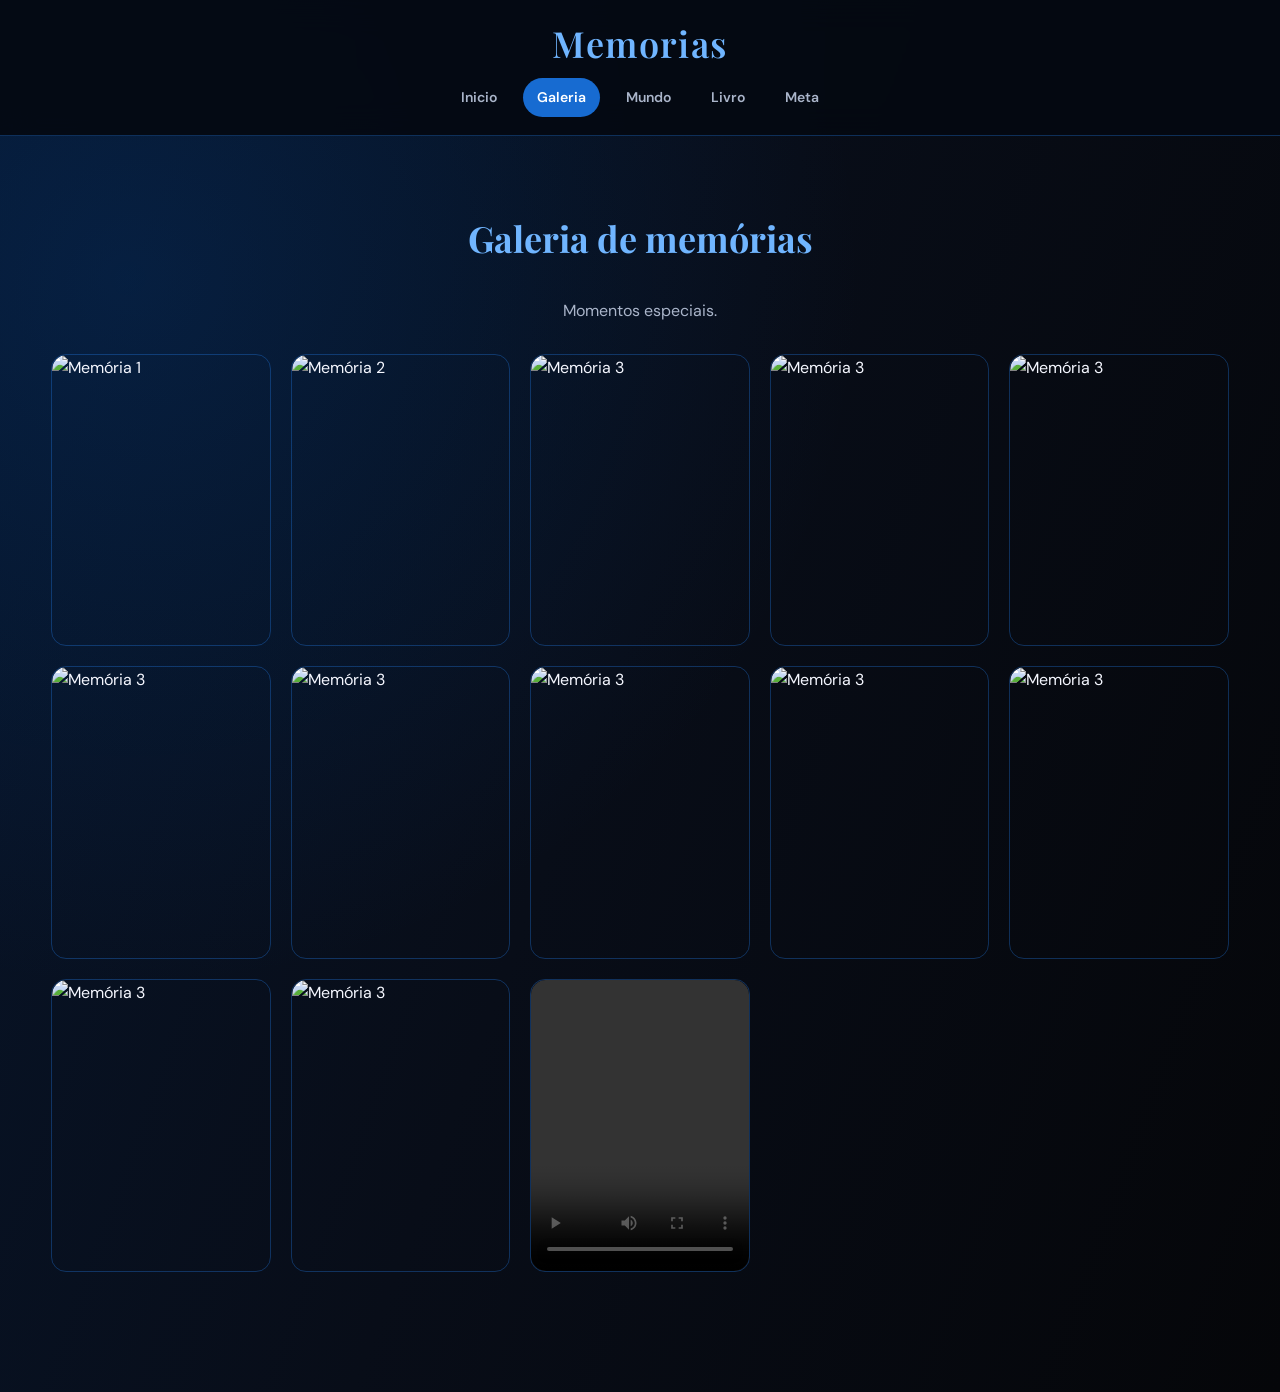
==== catalogo.html @ a0dcd238 "Add files via upload" ====
<!DOCTYPE html>
<html lang="pt-br">
<head>
    <meta charset="UTF-8">
    <meta name="viewport" content="width=device-width, initial-scale=1.0">
    <title>Galeria de Fotos</title>
    <link rel="stylesheet" href="style.css">
</head>

<body class="pagina-galeria">

<header>
    <h1>Memorias</h1>

    <nav class="Inicio">
        <a href="index.html">Inicio</a>
        <a href="catalogo.html" class="ativo">Galeria</a>
        <a href="top.html">Mundo</a>
        <a href="posts.html">Livro</a>
        <a href="sobre.html">Meta</a>
    </nav>
</header>

<main>

    <section class="galeria">
        <h2>Galeria de memórias</h2>
        <p class="subtitulo-secao">Momentos especiais.</p>

        <div class="grid-galeria">

            <!-- FOTO 1 -->
            <div class="foto-container">
                <img src="img\IMG-20251231-WA0038.jpg"
                     class="foto-galeria"
                     alt="Memória 1">
            </div>

            <!-- FOTO 2 -->
            <div class="foto-container">
                <img src="img\IMG-20260102-WA0136.jpg"
                     class="foto-galeria"
                     alt="Memória 2">
            </div>

            <!-- FOTO 3 -->
            <div class="foto-container">
                <img src="img\IMG-20260102-WA0140.jpg"
                     class="foto-galeria"
                     alt="Memória 3">
            </div>
             <!-- FOTO 4 -->
            <div class="foto-container">
                <img src="img\IMG-20251211-WA0059.jpg"
                     class="foto-galeria"
                     alt="Memória 3">
            </div>
             <!-- FOTO 5 -->
            <div class="foto-container">
                <img src="img\IMG-20260106-WA0021.jpg"
                     class="foto-galeria"
                     alt="Memória 3">
            </div>
             <!-- FOTO 6 -->
            <div class="foto-container">
                <img src="img\IMG-20260106-WA0022.jpg"
                     class="foto-galeria"
                     alt="Memória 3">
            </div>
             <!-- FOTO 7 -->
            <div class="foto-container">
                <img src="img\IMG-20260106-WA0023.jpg"
                     class="foto-galeria"
                     alt="Memória 3">
            </div>
             <!-- FOTO 8 -->
            <div class="foto-container">
                <img src="img\IMG-20260711-WA0004.jpg"
                     class="foto-galeria"
                     alt="Memória 3">
            </div>
             <!-- FOTO 9 -->
            <div class="foto-container">
                <img src="img\IMG-20260830-WA0026.jpg"
                     class="foto-galeria"
                     alt="Memória 3">
            </div>
             <!-- FOTO 10 -->
            <div class="foto-container">
                <img src="img\IMG-20260915-WA0024.jpg"
                     class="foto-galeria"
                     alt="Memória 3">
            </div>
             <!-- FOTO 11 -->
            <div class="foto-container">
                <img src="img\IMG-20260927-WA0005.jpg"
                     class="foto-galeria"
                     alt="Memória 3">
            
            </div>
             <!-- FOTO 12 -->
            <div class="foto-container">
                <img src="img\IMG-20261030-WA0023.jpg"
                     class="foto-galeria"
                     alt="Memória 3">
            </div> <!-- FOTO 13 -->
            <div class="foto-container">
                <video controls>
                <source src="img\VID-20260201-WA0058.mp4" type="video/mp4">
                Seu navegador não suporta vídeos.
                </video>
            </div>
            </div>
        </div>
    </section>

</main>

<footer>
    
</footer>

<!-- VISUALIZADOR DE FOTOS -->
<div id="visualizador" class="visualizador">

    <span id="fechar-foto">&times;</span>

    <img id="foto-ampliada" src="" alt="Foto ampliada">

</div>

<script>

const galeria = document.querySelector(".grid-galeria");

const visualizador = document.getElementById("visualizador");

const fotoAmpliada = document.getElementById("foto-ampliada");

const fecharFoto = document.getElementById("fechar-foto");

// AMPLIAR FOTO
galeria.addEventListener("click", function(event) {

    if (event.target.classList.contains("foto-galeria")) {

        fotoAmpliada.src = event.target.src;

        visualizador.style.display = "flex";

    }

});

// FECHAR NO X
fecharFoto.addEventListener("click", function() {

    visualizador.style.display = "none";

});

// FECHAR CLICANDO FORA DA FOTO
visualizador.addEventListener("click", function(event) {

    if (event.target === visualizador) {

        visualizador.style.display = "none";

    }

});

// FECHAR COM ESC
document.addEventListener("keydown", function(event) {

    if (event.key === "Escape") {

        visualizador.style.display = "none";

    }

});

</script>


<div id="birthday-lock" role="dialog" aria-modal="true" aria-labelledby="titulo-contagem">
  <div class="countdown-card">
    <div class="countdown-star">✦</div>
    <span class="selo">Um momento especial está chegando</span>
    <h2 id="titulo-contagem">Estamos contando os dias.</h2>
    <p>Este cantinho será desbloqueado no aniversário. Até lá, a surpresa fica guardada por aqui.</p>
    <div class="contagem" aria-live="polite">
      <div class="tempo"><strong id="dias">00</strong><span>Dias</span></div>
      <div class="tempo"><strong id="horas">00</strong><span>Horas</span></div>
      <div class="tempo"><strong id="minutos">00</strong><span>Minutos</span></div>
      <div class="tempo"><strong id="segundos">00</strong><span>Segundos</span></div>
    </div>
    <div class="data-aniversario">11 · 12 · 2026</div>
  </div>
</div>

<script src="script.js"></script>
</body>
</html>
---- style.css ----
@import url('https://fonts.googleapis.com/css2?family=Cormorant+Garamond:ital,wght@0,600;0,700;1,600;1,700&family=Montserrat:wght@400;500;600;700;800;900&display=swap');

@import url('https://fonts.googleapis.com/css2?family=DM+Sans:wght@400;500;600;700&family=Playfair+Display:wght@500;600;700&display=swap');

:root {
  --bg: #10131d;
  --bg-soft: #171c29;
  --panel: rgba(30, 36, 52, .88);
  --panel-solid: #1e2434;
  --text: #f5f0e8;
  --muted: #b9b6b0;
  --gold: #d9b779;
  --gold-light: #f0d8a8;
  --line: rgba(217,183,121,.25);
  --shadow: 0 22px 60px rgba(0,0,0,.28);
}
* { box-sizing: border-box; }
html { scroll-behavior: smooth; }
body {
  margin: 0; min-height: 100vh; color: var(--text);
  background: radial-gradient(ellipse at 15% 0%, #25283a 0, transparent 42%), var(--bg);
  font-family: 'DM Sans', 'Segoe UI', sans-serif;
  line-height: 1.6;
}
img { max-width: 100%; }
header {
  position: relative; z-index: 5; padding: 22px 5vw 18px;
  text-align: center; background: rgba(16,19,29,.88);
  border-bottom: 1px solid var(--line); backdrop-filter: blur(16px);
}
header h1 {
  margin: 0 0 13px; color: var(--gold-light);
  font: 600 clamp(25px,3vw,36px)/1.2 'Playfair Display', Georgia, serif;
  letter-spacing: .04em;
}
nav.Inicio { display:flex; justify-content:center; align-items:center; flex-wrap:wrap; gap:8px 12px; }
nav a {
  display:inline-block; padding:8px 14px; color:var(--muted); text-decoration:none;
  font-size:14px; font-weight:600; border-radius:30px; transition:.25s;
}
nav a:hover, nav a.ativo { color:var(--bg); background:var(--gold); }
main { width:min(1200px, 92%); margin:0 auto; }
h2,h3 { font-family:'Playfair Display', Georgia, serif; }
h2 { color:var(--gold-light); }
p { color:var(--muted); }
footer { min-height:40px; padding:25px; text-align:center; color:#858795; }

/* Página inicial / apresentação em slides */
.hero-slides {
  position:relative; width:100%; min-height:min(690px,76vh); margin:32px auto 70px;
  overflow:hidden; border:1px solid var(--line); border-radius:26px; box-shadow:var(--shadow);
  background:#202638;
}
.slide { display:none; position:relative; min-height:min(690px,76vh); }
.slide.ativo { display:flex; align-items:center; animation:slideIn .7s ease both; }
.slide img {
  position:absolute; inset:0; width:100%; height:100%; object-fit:cover;
  filter:brightness(.48); border-radius:0; transition:none;
}
.slide::after {
  content:""; position:absolute; inset:0;
  background:linear-gradient(90deg,rgba(12,15,24,.96) 0%,rgba(12,15,24,.72) 48%,rgba(12,15,24,.12) 100%);
}
.slide-conteudo { position:relative; z-index:1; width:min(650px,85%); padding:clamp(30px,7vw,85px); }
.selo { color:var(--gold); text-transform:uppercase; letter-spacing:.22em; font-size:12px; font-weight:700; }
.slide h2 { margin:14px 0; font-size:clamp(38px,6vw,68px); line-height:1.08; }
.slide p { max-width:540px; font-size:17px; }
.slide-acoes { display:flex; gap:12px; flex-wrap:wrap; margin-top:26px; }
.controles-slides { position:absolute; z-index:2; bottom:25px; right:28px; display:flex; align-items:center; gap:10px; }
.controles-slides button, .seta-slide {
  width:42px; height:42px; border:1px solid rgba(255,255,255,.35); border-radius:50%;
  color:white; background:rgba(10,12,20,.5); cursor:pointer; font-size:20px; transition:.2s;
}
.controles-slides button:hover { background:var(--gold); color:var(--bg); }
.pontos-slides { display:flex; gap:7px; margin-right:8px; }
.ponto-slide { width:8px; height:8px; border:0; border-radius:10px; background:#777; padding:0; cursor:pointer; }
.ponto-slide.ativo { width:24px; background:var(--gold); }
.botao, .botao-destaque {
  display:inline-flex; justify-content:center; align-items:center; padding:12px 22px;
  border-radius:30px; color:#171923; background:var(--gold); border:1px solid var(--gold);
  text-decoration:none; font-weight:700; cursor:pointer; transition:.25s;
}
.botao:hover, .botao-destaque:hover { background:var(--gold-light); transform:translateY(-2px); }
.botao-secundario { background:transparent; color:var(--text); border-color:rgba(255,255,255,.35); }
.botao-secundario:hover { color:var(--bg); background:var(--text); }
.bloco-home { padding:20px 0 65px; }
.titulo-secao { text-align:center; margin:0 0 8px; font-size:clamp(27px,4vw,38px); }
.subtitulo-secao { text-align:center; margin:0 auto 30px; max-width:600px; }
.linha { width:65px; height:2px; margin:15px auto 30px; background:var(--gold); border-radius:2px; }
.grid-filmes,.ranking-container { display:flex; flex-wrap:wrap; justify-content:center; gap:24px; padding:20px 0; }
.card-filme {
  display:block; width:205px; overflow:hidden; text-align:center; text-decoration:none;
  color:var(--text); background:var(--panel); border:1px solid var(--line);
  border-radius:16px; padding:10px; transition:.25s;
}
.card-filme img { display:block; width:100%; height:270px; object-fit:cover; border-radius:10px; filter:none; }
.card-filme h3 { margin:12px 4px 6px; font-size:17px; }
.card-filme:hover,.card-top:hover,.post-item:hover { transform:translateY(-5px); border-color:var(--gold); box-shadow:0 15px 35px rgba(0,0,0,.25); }

/* Cards e conteúdo legado */
.destaque { padding:45px 0; text-align:center; }
.categoria { margin:35px 0; }
.categoria h2 { border-left:3px solid var(--gold); padding-left:13px; }
.filme-container,.post-item {
  display:flex; gap:32px; align-items:flex-start; padding:clamp(20px,4vw,38px);
  margin:38px auto; max-width:1050px; background:var(--panel); border:1px solid var(--line);
  border-radius:20px; box-shadow:var(--shadow); transition:.25s;
}
.filme-container img,.post-item img { width:230px; max-height:340px; object-fit:cover; border-radius:13px; filter:none; }
.filme-info { max-width:650px; }
.filme-info h2,.post-conteudo h2 { margin-top:0; color:var(--gold-light); font-size:30px; }
.info-extra p,.post-conteudo p { color:var(--muted); line-height:1.8; }
#overlay { position:fixed; inset:0; z-index:1000; display:none; align-items:center; justify-content:center; background:rgba(0,0,0,.88); padding:20px; }
#modal-video { position:relative; width:min(850px,95vw); }
#modal-video iframe { width:100%; aspect-ratio:16/9; height:auto; border:0; border-radius:14px; }
#fechar { position:absolute; right:0; top:-42px; color:white; cursor:pointer; font-size:28px; }
.info-post span { display:inline-block; background:#303749; padding:5px 10px; border-radius:20px; margin:5px; font-size:13px; }

/* Mundo */
.pagina-top .ranking { padding:50px 0 70px; text-align:center; }
.pagina-top .ranking > h2 { font-size:36px; }
.abas-mundo,.abas { display:flex; justify-content:center; align-items:center; flex-wrap:wrap; gap:10px; width:100%; margin:25px auto 38px; }
.aba {
  padding:11px 20px; border:1px solid var(--line); border-radius:30px;
  background:var(--panel); color:var(--muted); cursor:pointer; font:600 14px 'DM Sans',sans-serif;
  transition:.2s;
}
.aba:hover,.aba.ativa { color:#171923; background:var(--gold); border-color:var(--gold); }
.conteudo-aba { display:none; }
.conteudo-aba.ativo { display:block; animation:slideIn .35s ease; }
.conteudo-aba > h2 { text-align:center; }
.card-top { width:220px; padding:12px; background:var(--panel); border:1px solid var(--line); border-radius:18px; transition:.25s; }
.card-top .card-filme { width:auto; padding:0; border:0; background:transparent; box-shadow:none; }
.posicao { display:block; color:var(--gold); font-weight:700; margin:4px 0 10px; }
.grid-mundo { display:flex; flex-wrap:wrap; justify-content:center; gap:22px; margin-top:25px; }
.card-mundo { width:175px; padding:10px; text-align:center; background:var(--panel); border:1px solid var(--line); border-radius:14px; }
.card-mundo img { width:100%; height:220px; object-fit:cover; border-radius:9px; filter:none; }
.card-mundo h3 { min-height:36px; font-size:15px; margin:10px 0; }
.nota-mundo { color:var(--gold-light); font-weight:700; }
.botao-favorito,.botao-excluir { width:100%; padding:8px; margin-top:6px; border:0; border-radius:7px; cursor:pointer; }
.botao-favorito { background:#343b4d; color:white; }
.botao-favorito.marcado { background:var(--gold); color:#171923; }
.botao-excluir { background:#963e4a; color:white; }
.adicionar-item { width:175px; min-height:300px; border:1px dashed var(--gold); border-radius:14px; color:var(--text); background:rgba(217,183,121,.04); cursor:pointer; }
.adicionar-item:hover { background:rgba(217,183,121,.12); }
.adicionar-item span { color:var(--gold); font-size:60px; }
.adicionar-item p { font-size:14px; }
.modal-mundo { display:none; position:fixed; inset:0; z-index:2000; align-items:center; justify-content:center; padding:15px; background:rgba(0,0,0,.86); }
.conteudo-modal { position:relative; width:100%; max-width:750px; max-height:85vh; overflow:auto; padding:30px; border:1px solid var(--line); border-radius:18px; background:var(--panel-solid); }
.conteudo-modal h2 { color:var(--gold-light); }
.fechar-modal { position:absolute; right:15px; top:10px; color:white; background:none; border:0; font-size:30px; cursor:pointer; }
.pesquisa-mundo { display:flex; gap:10px; margin:20px 0; }
.pesquisa-mundo input { flex:1; min-width:0; padding:12px; color:white; background:#111622; border:1px solid #4a5060; border-radius:8px; }
.pesquisa-mundo button,.resultado-item button { padding:10px 15px; color:#171923; background:var(--gold); border:0; border-radius:8px; cursor:pointer; }
#resultados-pesquisa { display:flex; flex-wrap:wrap; gap:15px; margin-top:20px; }
.resultado-item { width:140px; padding:10px; text-align:center; background:#111622; border-radius:10px; }
.resultado-item img { width:100%; height:170px; object-fit:cover; filter:none; }
.resultado-item h3 { min-height:35px; font-size:13px; }
.resultado-item button { width:100%; }
.sem-itens { width:100%; color:var(--muted); }

/* Galeria */
.galeria { padding:45px 0 70px; }
.galeria > h2 { text-align:center; font-size:36px; }
.grid-galeria { display:grid; grid-template-columns:repeat(auto-fill,minmax(210px,1fr)); gap:20px; width:100%; }
.foto-container { width:100%; aspect-ratio:3/4; overflow:hidden; border-radius:15px; border:1px solid var(--line); }
.foto-galeria { display:block; width:100%; height:100%; object-fit:cover; cursor:pointer; filter:none; transition:transform .35s; }
.foto-galeria:hover { transform:scale(1.05); }
.visualizador { display:none; position:fixed; inset:0; z-index:9999; justify-content:center; align-items:center; padding:15px; background:rgba(0,0,0,.96); }
.visualizador img { width:auto; height:auto; max-width:96vw; max-height:92vh; object-fit:contain; border-radius:10px; filter:none; }
#fechar-foto { position:absolute; top:12px; right:25px; z-index:10000; color:white; font-size:45px; cursor:pointer; }

/* Livro */
.area-livro { min-height:650px; display:flex; flex-direction:column; align-items:center; justify-content:center; padding:45px 20px; }
.livro { position:relative; width:100%; max-width:700px; min-height:470px; perspective:1500px; }
.capa,.pagina { width:100%; min-height:470px; padding:clamp(25px,6vw,55px); border-radius:12px; background:#f1e7d7; color:#43382e; box-shadow:var(--shadow); }
.capa { display:flex; flex-direction:column; justify-content:center; align-items:center; text-align:center; color:#f5e9d5; background:linear-gradient(145deg,#4a4352,#242b3b); border:7px double var(--gold); }
.capa h2 { color:var(--gold-light); font-size:40px; }
.detalhe-capa { color:var(--gold); font-size:50px; }
.capa button,.controles-livro button { padding:12px 22px; border:0; border-radius:30px; cursor:pointer; font-size:15px; }
.capa button { margin-top:25px; color:#171923; background:var(--gold); }
.pagina { display:none; position:absolute; inset:0; overflow:hidden; }
.pagina-ativa { display:flex; flex-direction:column; animation:virarPagina .55s ease; }
@keyframes virarPagina { from {transform:rotateY(-12deg);opacity:0} to {transform:rotateY(0);opacity:1} }
.pagina h2 { color:#59483b; font-size:28px; }
.pagina p { color:#5a5148; font:18px/1.8 Georgia,serif; }
.numero-pagina { position:absolute; bottom:20px; right:25px; color:#8b7560; }
.foto-livro { display:block; max-width:230px; max-height:180px; width:auto; height:auto; object-fit:contain; margin:20px auto; padding:8px; background:white; box-shadow:0 3px 10px rgba(0,0,0,.2); transform:rotate(-3deg); }
.decoracao { margin-top:35px; text-align:center; color:#a77b67; font-size:35px; }
.controles-livro { display:flex; align-items:center; justify-content:center; gap:25px; margin-top:25px; }
.controles-livro button { color:#171923; background:var(--gold); }
.controles-livro span { color:var(--muted); }

/* Página de metas */
.pagina-metas { padding:60px 0; }
.metas-card { max-width:850px; margin:25px auto; padding:clamp(25px,5vw,50px); background:var(--panel); border:1px solid var(--line); border-radius:22px; text-align:center; }
.metas-card h2 { font-size:36px; }

/* Bloqueio e contagem regressiva */
#birthday-lock {
  position:fixed; inset:0; z-index:999999; display:flex; align-items:center; justify-content:center;
  padding:22px; background:radial-gradient(ellipse at 50% 10%,#343247 0%,#171b2a 48%,#0d1019 100%);
}
#birthday-lock[hidden] { display:none !important; }
.countdown-card { width:min(680px,100%); padding:clamp(28px,6vw,58px); text-align:center; border:1px solid rgba(217,183,121,.45); border-radius:26px; background:rgba(23,28,42,.84); box-shadow:0 25px 90px rgba(0,0,0,.4); }
.countdown-star { color:var(--gold); font-size:34px; }
.countdown-card .selo { display:block; margin-top:12px; }
.countdown-card h2 { margin:12px 0; font-size:clamp(32px,6vw,52px); line-height:1.12; }
.countdown-card p { margin:10px auto 25px; max-width:470px; }
.contagem { display:grid; grid-template-columns:repeat(4,1fr); gap:10px; margin:25px 0; }
.tempo { padding:16px 8px; background:rgba(255,255,255,.06); border:1px solid var(--line); border-radius:13px; }
.tempo strong { display:block; color:var(--gold-light); font-size:clamp(28px,5vw,42px); line-height:1.2; font-variant-numeric:tabular-nums; }
.tempo span { color:var(--muted); font-size:11px; text-transform:uppercase; letter-spacing:.12em; }
.data-aniversario { color:var(--gold); font-weight:700; letter-spacing:.08em; }
@keyframes slideIn { from {opacity:0;transform:translateY(10px)} to {opacity:1;transform:translateY(0)} }

@media (max-width:700px) {
  header { padding:18px 12px; }
  nav.Inicio { gap:5px; }
  nav a { padding:7px 10px; font-size:13px; }
  .hero-slides,.slide { min-height:600px; }
  .slide::after { background:linear-gradient(0deg,rgba(12,15,24,.96),rgba(12,15,24,.48)); }
  .slide-conteudo { width:100%; padding:30px 25px 85px; align-self:flex-end; }
  .slide p { font-size:15px; }
  .controles-slides { bottom:17px; right:17px; }
  .filme-container,.post-item { flex-direction:column; align-items:center; }
  .filme-container img,.post-item img { width:min(250px,100%); }
  .card-filme { width: min(190px, 44vw); }
  .card-filme img { height:230px; }
  .pesquisa-mundo { flex-direction:column; }
  .capa,.pagina { min-height:440px; }
  .controles-livro { gap:10px; }
  .contagem { gap:6px; }
  .tempo { padding:12px 4px; }
  .tempo span { font-size:9px; letter-spacing:.04em; }
}

/* ===== NOVO VISUAL DA CONTAGEM REGRESSIVA ===== */

#birthday-lock {
  overflow: hidden;
  background:
    radial-gradient(ellipse at 18% 48%, rgba(71, 0, 112, .30), transparent 42%),
    linear-gradient(105deg, #21002f 0%, #160020 34%, #09090d 66%, #050507 100%);
}

#birthday-lock::before {
  content: "";
  position: absolute;
  inset: 0;
  pointer-events: none;
  background: linear-gradient(90deg, rgba(83, 0, 120, .10), transparent 55%);
}

.countdown-card {
  position: relative;
  z-index: 1;
  width: min(720px, 100%);
  padding: clamp(30px, 6vw, 66px);
  border: 0;
  border-radius: 0;
  background: transparent;
  box-shadow: none;
  text-align: center;
}

.countdown-star {
  color: #f00088;
  font-size: 24px;
  line-height: 1;
  margin-bottom: 10px;
}

.countdown-card .selo {
  margin-top: 0;
  color: #bcb5c5;
  font-family: 'Montserrat', sans-serif;
  font-size: 11px;
  font-weight: 600;
  letter-spacing: .32em;
  text-transform: uppercase;
}

.countdown-card h2 {
  margin: 12px 0 14px;
  color: #fff;
  font-family: 'Cormorant Garamond', Georgia, serif;
  font-size: clamp(46px, 8vw, 76px);
  font-style: italic;
  font-weight: 700;
  line-height: .98;
  letter-spacing: -.035em;
  text-shadow: 0 4px 28px rgba(0,0,0,.35);
}

.countdown-card p {
  max-width: 490px;
  margin: 18px auto 30px;
  color: #bcb8c4;
  font-family: 'Montserrat', sans-serif;
  font-size: 12px;
  font-weight: 500;
  line-height: 1.9;
  letter-spacing: .12em;
}

.contagem {
  max-width: 510px;
  margin: 30px auto 25px;
  gap: clamp(10px, 3vw, 24px);
}

.tempo {
  padding: 0 4px;
  border: 0;
  border-radius: 0;
  background: transparent;
}

.tempo strong {
  color: #fff;
  font-family: 'Montserrat', sans-serif;
  font-size: clamp(32px, 6vw, 48px);
  font-weight: 900;
  line-height: 1.15;
  letter-spacing: -.045em;
  font-variant-numeric: tabular-nums;
}

.tempo span {
  display: block;
  margin-top: 7px;
  color: #f00088;
  font-family: 'Montserrat', sans-serif;
  font-size: 9px;
  font-weight: 800;
  letter-spacing: .22em;
  text-transform: uppercase;
}

.data-aniversario {
  margin-top: 24px;
  color: #f00088;
  font-family: 'Montserrat', sans-serif;
  font-size: 11px;
  font-weight: 700;
  letter-spacing: .32em;
}

@media (max-width: 520px) {
  #birthday-lock { padding: 18px; }
  .countdown-card { padding: 30px 12px; }
  .countdown-card .selo { font-size: 9px; letter-spacing: .2em; }
  .countdown-card h2 { font-size: clamp(40px, 12vw, 58px); }
  .countdown-card p { font-size: 10px; letter-spacing: .07em; }
  .contagem { gap: 5px; }
  .tempo strong { font-size: clamp(27px, 8vw, 38px); }
  .tempo span { font-size: 8px; letter-spacing: .12em; }
}
/* ===== IDENTIDADE VISUAL AZUL E PRETO ===== */

:root {
    --bg: #070a12;
    --bg-soft: #10182a;
    --panel: rgba(15, 25, 45, .90);
    --panel-solid: #10182a;
    --text: #f5f7ff;
    --muted: #aab5ca;

    --gold: #2589ff;
    --gold-light: #70b5ff;
    --line: rgba(37, 137, 255, .30);

    --shadow: 0 22px 60px rgba(0, 0, 0, .45);
}

/* FUNDO GERAL */

body {
    background:
        radial-gradient(ellipse at 10% 20%, rgba(0, 75, 160, .22), transparent 45%),
        linear-gradient(110deg, #07152b 0%, #080d18 48%, #050609 100%);
    color: var(--text);
}

/* CABEÇALHO */

header {
    background: rgba(5, 9, 18, .92);
    border-bottom: 1px solid var(--line);
}

header h1 {
    color: var(--gold-light);
}

/* TÍTULOS */

h2 {
    color: var(--gold-light);
}

/* MENU */

nav a:hover,
nav a.ativo {
    color: white;
    background: #176bd1;
}

/* BOTÕES */

.botao,
.botao-destaque {
    color: white;
    background: #176bd1;
    border-color: #2589ff;
}

.botao:hover,
.botao-destaque:hover {
    background: #2589ff;
}

.linha {
    background: #2589ff;
}

/* CARTÕES */

.card-filme,
.card-top,
.card-mundo,
.post-item,
.metas-card {
    background: var(--panel);
    border-color: var(--line);
}

.card-filme:hover,
.card-top:hover,
.post-item:hover,
.card-mundo:hover {
    border-color: #2589ff;
    box-shadow: 0 10px 35px rgba(0, 90, 200, .22);
}

/* ABAS */

.aba:hover,
.aba.ativa {
    color: white;
    background: #176bd1;
    border-color: #2589ff;
}

/* FAVORITOS */

.botao-favorito.marcado {
    background: #176bd1;
    color: white;
}

/* ADICIONAR ITEM */

.adicionar-item {
    border-color: #2589ff;
    background: rgba(37, 137, 255, .04);
}

.adicionar-item:hover {
    background: rgba(37, 137, 255, .14);
}

.adicionar-item span {
    color: #2589ff;
}

/* MODAIS */

.conteudo-modal {
    background: #10182a;
    border-color: var(--line);
}

.conteudo-modal h2 {
    color: var(--gold-light);
}

/* GALERIA */

.foto-container {
    border-color: var(--line);
}

/* LIVRO */

.capa,
.pagina {
    background: #10182a;
    color: #f5f7ff;
    border: 1px solid var(--line);
}

.capa {
    background: linear-gradient(130deg, #102b50, #080d18);
    color: white;
    border: 7px double #2589ff;
}

.capa h2,
.pagina h2 {
    color: #70b5ff;
}

.pagina p {
    color: #c5d0e2;
}

.numero-pagina {
    color: #70b5ff;
}

.controles-livro button,
.capa button {
    background: #176bd1;
    color: white;
}

/* ===== CONTAGEM REGRESSIVA ===== */

#birthday-lock {
    background:
        radial-gradient(
            ellipse at 15% 50%,
            rgba(0, 100, 220, .30),
            transparent 43%
        ),
        linear-gradient(
            105deg,
            #061b3a 0%,
            #07152b 34%,
            #080d18 66%,
            #050609 100%
        );
}

#birthday-lock::before {
    background: linear-gradient(
        90deg,
        rgba(0, 110, 255, .12),
        transparent 55%
    );
}

.countdown-card .selo {
    color: #aab5ca;
}

.countdown-card h2 {
    color: white;
    font-family: 'Cormorant Garamond', Georgia, serif;
}

.countdown-card p {
    color: #aab5ca;
}

.countdown-star {
    color: #2589ff;
}

.tempo strong {
    color: white;
}

.tempo span {
    color: #2589ff;
}

.data-aniversario {
    color: #2589ff;
}
/* FOTOS E VÍDEOS DA GALERIA */

.foto-container {
    width: 100%;
    aspect-ratio: 3 / 4;
    overflow: hidden;
    border-radius: 15px;
    border: 1px solid var(--line);
}

.foto-galeria,
.foto-container video {
    display: block;
    width: 100%;
    height: 100%;
    object-fit: cover;
    border-radius: 15px;
}

.foto-galeria {
    cursor: pointer;
    transition: transform .35s;
}
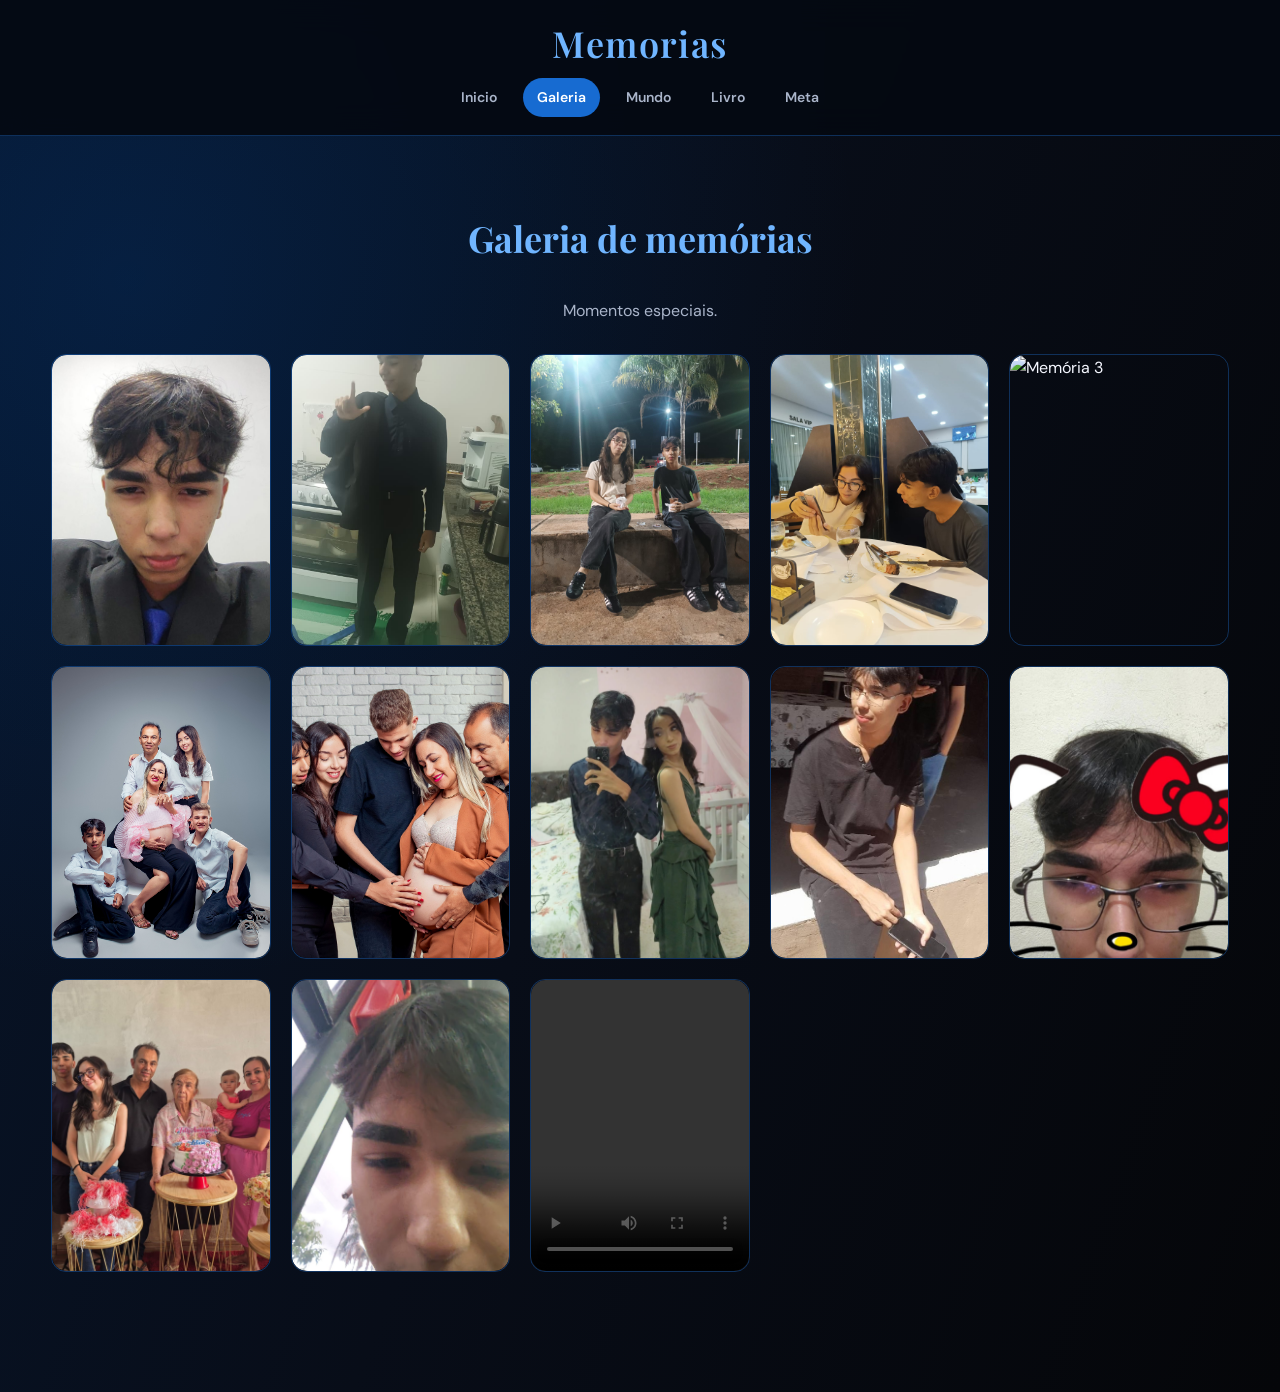
==== commit ac587e99: "Update catalogo.html" ====
--- a/catalogo.html
+++ b/catalogo.html
@@ -32,27 +32,27 @@
 
             <!-- FOTO 1 -->
             <div class="foto-container">
-                <img src="img\IMG-20251231-WA0038.jpg"
+                <img src="IMG-20251231-WA0038.jpg"
                      class="foto-galeria"
                      alt="Memória 1">
             </div>
 
             <!-- FOTO 2 -->
             <div class="foto-container">
-                <img src="img\IMG-20260102-WA0136.jpg"
+                <img src="IMG-20260102-WA0136.jpg"
                      class="foto-galeria"
                      alt="Memória 2">
             </div>
 
             <!-- FOTO 3 -->
             <div class="foto-container">
-                <img src="img\IMG-20260102-WA0140.jpg"
+                <img src="IMG-20260102-WA0140.jpg"
                      class="foto-galeria"
                      alt="Memória 3">
             </div>
              <!-- FOTO 4 -->
             <div class="foto-container">
-                <img src="img\IMG-20251211-WA0059.jpg"
+                <img src="IMG-20251211-WA0059.jpg"
                      class="foto-galeria"
                      alt="Memória 3">
             </div>
@@ -64,44 +64,44 @@
             </div>
              <!-- FOTO 6 -->
             <div class="foto-container">
-                <img src="img\IMG-20260106-WA0022.jpg"
+                <img src="IMG-20260106-WA0022.jpg"
                      class="foto-galeria"
                      alt="Memória 3">
             </div>
              <!-- FOTO 7 -->
             <div class="foto-container">
-                <img src="img\IMG-20260106-WA0023.jpg"
+                <img src="IMG-20260106-WA0023.jpg"
                      class="foto-galeria"
                      alt="Memória 3">
             </div>
              <!-- FOTO 8 -->
             <div class="foto-container">
-                <img src="img\IMG-20260711-WA0004.jpg"
+                <img src="IMG-20260711-WA0004.jpg"
                      class="foto-galeria"
                      alt="Memória 3">
             </div>
              <!-- FOTO 9 -->
             <div class="foto-container">
-                <img src="img\IMG-20260830-WA0026.jpg"
+                <img src="IMG-20260830-WA0026.jpg"
                      class="foto-galeria"
                      alt="Memória 3">
             </div>
              <!-- FOTO 10 -->
             <div class="foto-container">
-                <img src="img\IMG-20260915-WA0024.jpg"
+                <img src="IMG-20260915-WA0024.jpg"
                      class="foto-galeria"
                      alt="Memória 3">
             </div>
              <!-- FOTO 11 -->
             <div class="foto-container">
-                <img src="img\IMG-20260927-WA0005.jpg"
+                <img src="IMG-20260927-WA0005.jpg"
                      class="foto-galeria"
                      alt="Memória 3">
             
             </div>
              <!-- FOTO 12 -->
             <div class="foto-container">
-                <img src="img\IMG-20261030-WA0023.jpg"
+                <img src="IMG-20261030-WA0023.jpg"
                      class="foto-galeria"
                      alt="Memória 3">
             </div> <!-- FOTO 13 -->
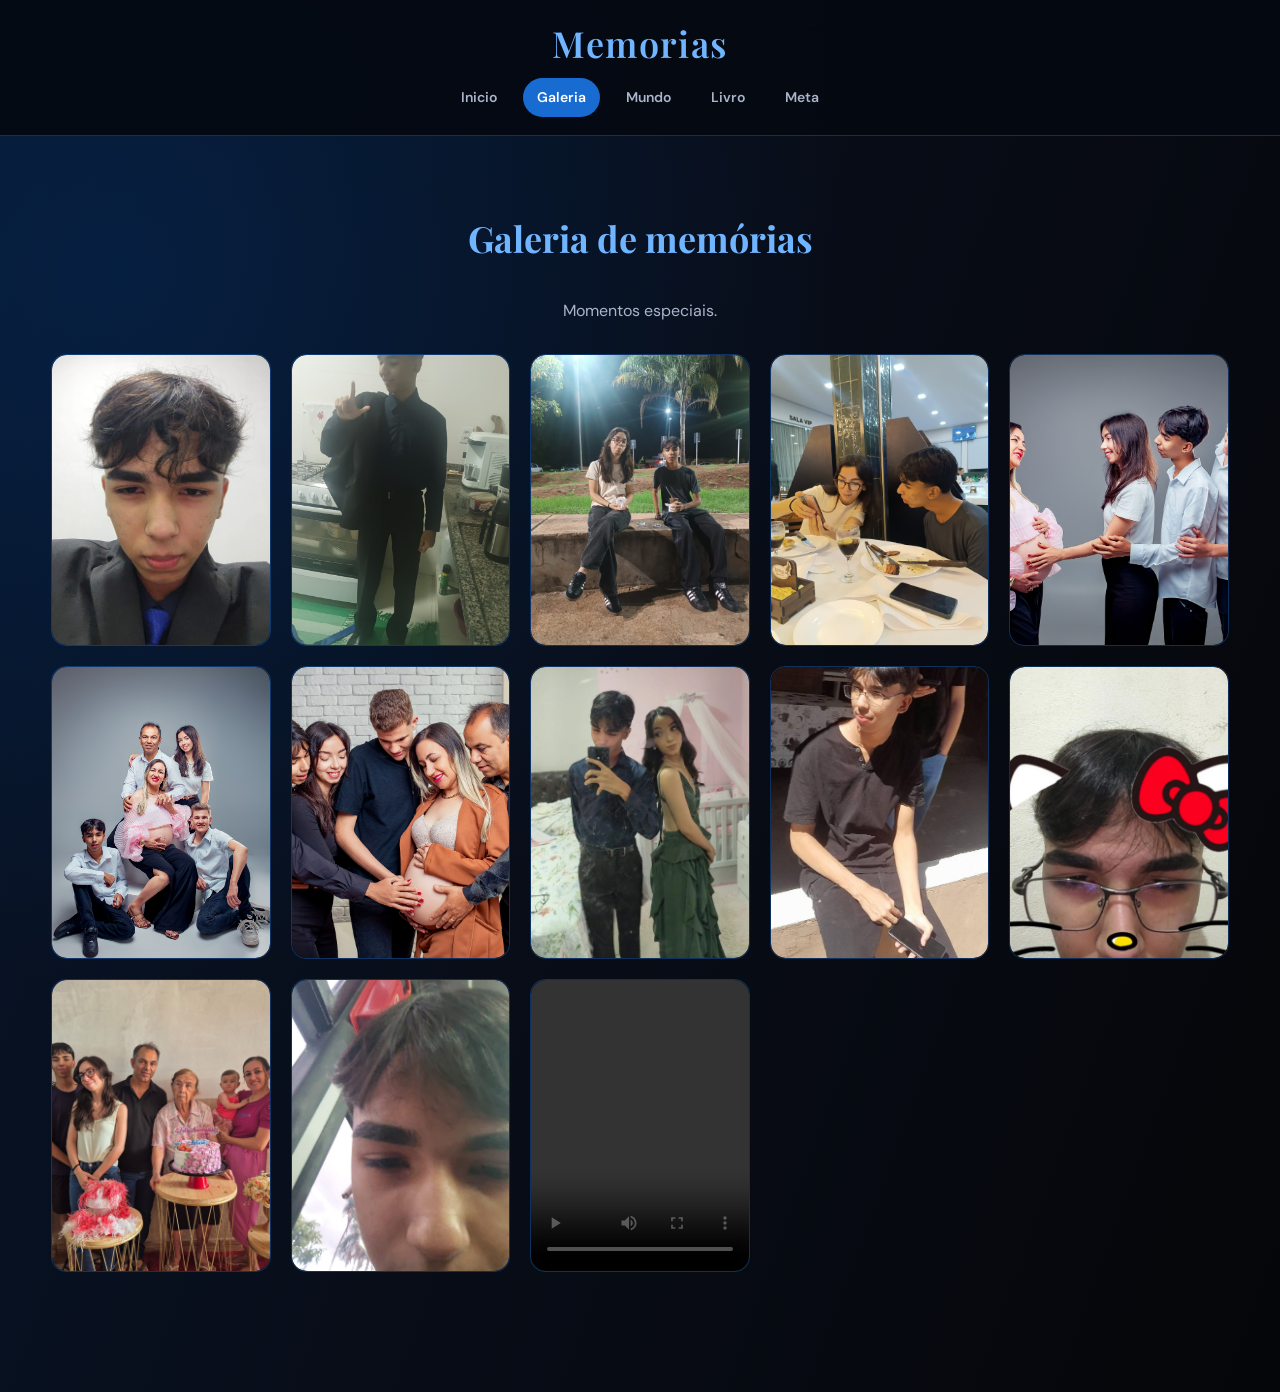
==== commit 212df090: "Update catalogo.html" ====
--- a/catalogo.html
+++ b/catalogo.html
@@ -58,7 +58,7 @@
             </div>
              <!-- FOTO 5 -->
             <div class="foto-container">
-                <img src="img\IMG-20260106-WA0021.jpg"
+                <img src="IMG-20260106-WA0021.jpg"
                      class="foto-galeria"
                      alt="Memória 3">
             </div>
@@ -107,7 +107,7 @@
             </div> <!-- FOTO 13 -->
             <div class="foto-container">
                 <video controls>
-                <source src="img\VID-20260201-WA0058.mp4" type="video/mp4">
+                <source src="VID-20260201-WA0058.mp4" type="video/mp4">
                 Seu navegador não suporta vídeos.
                 </video>
             </div>
